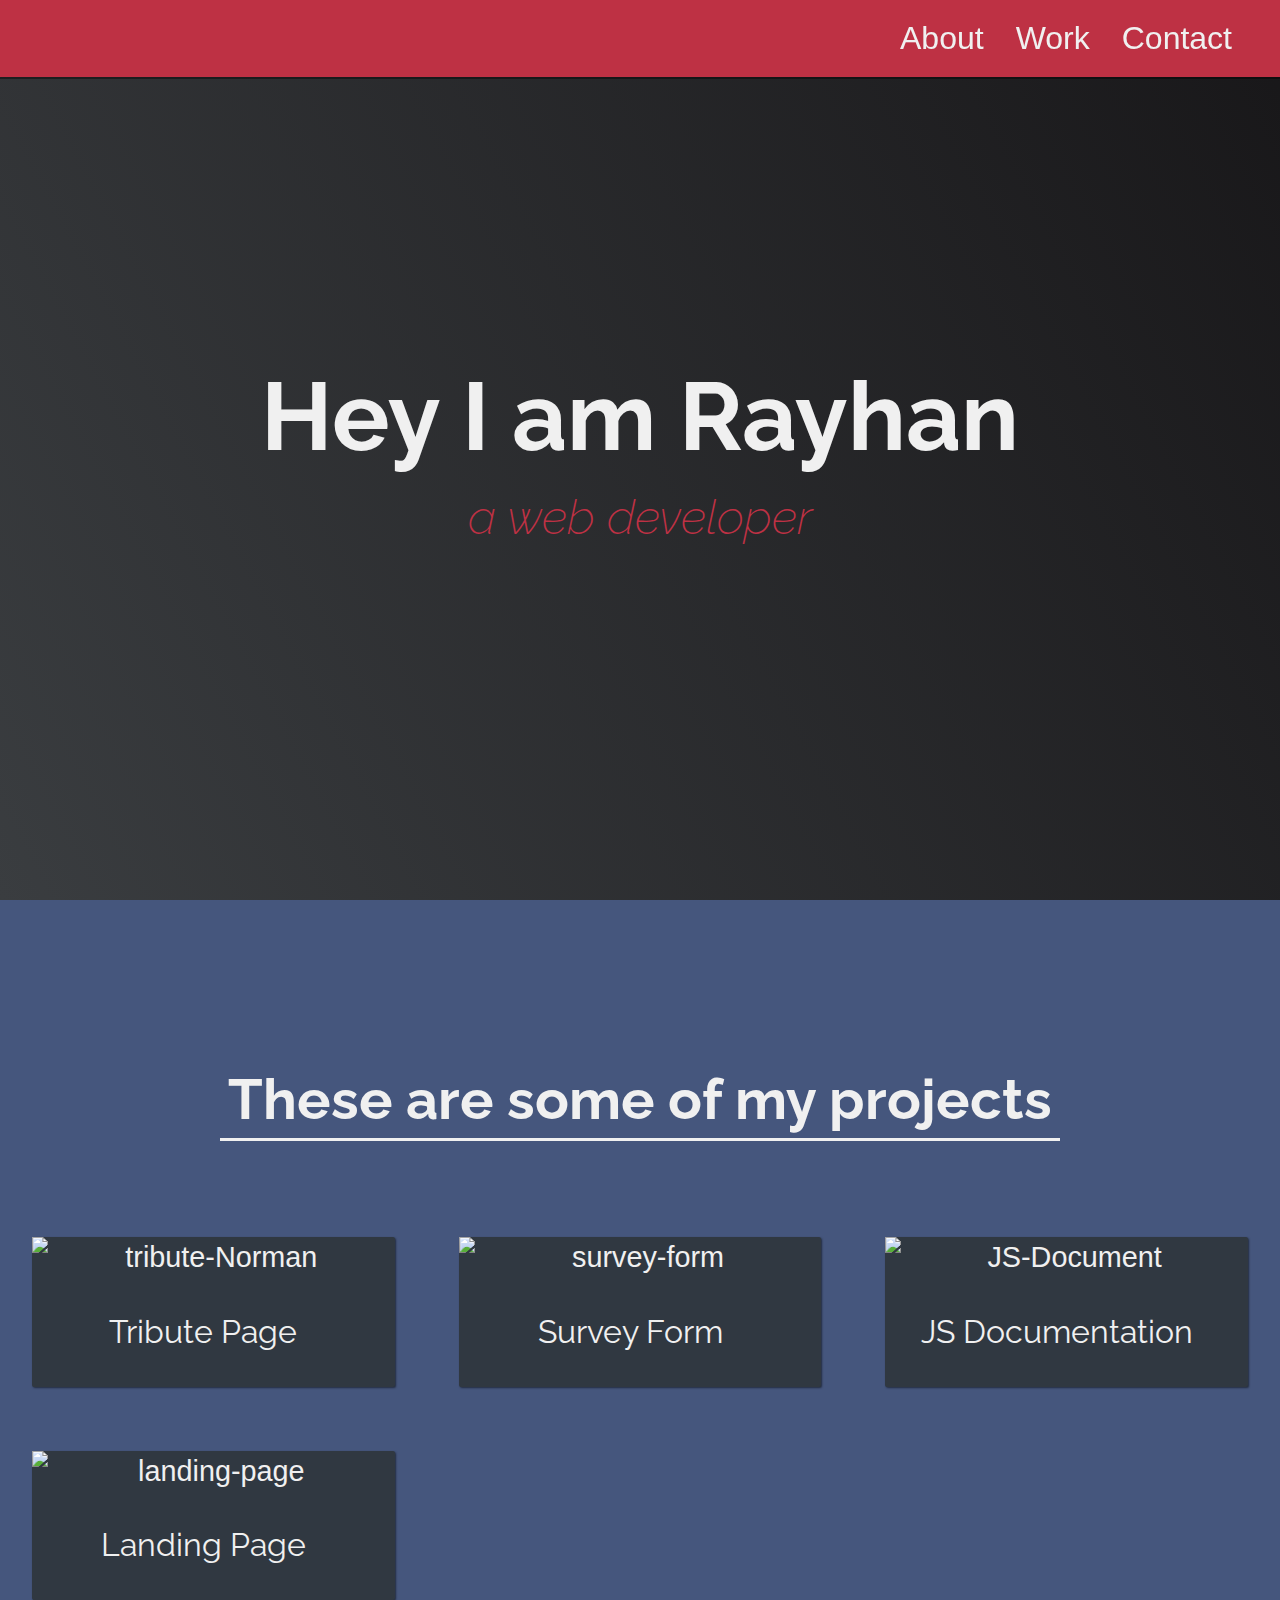
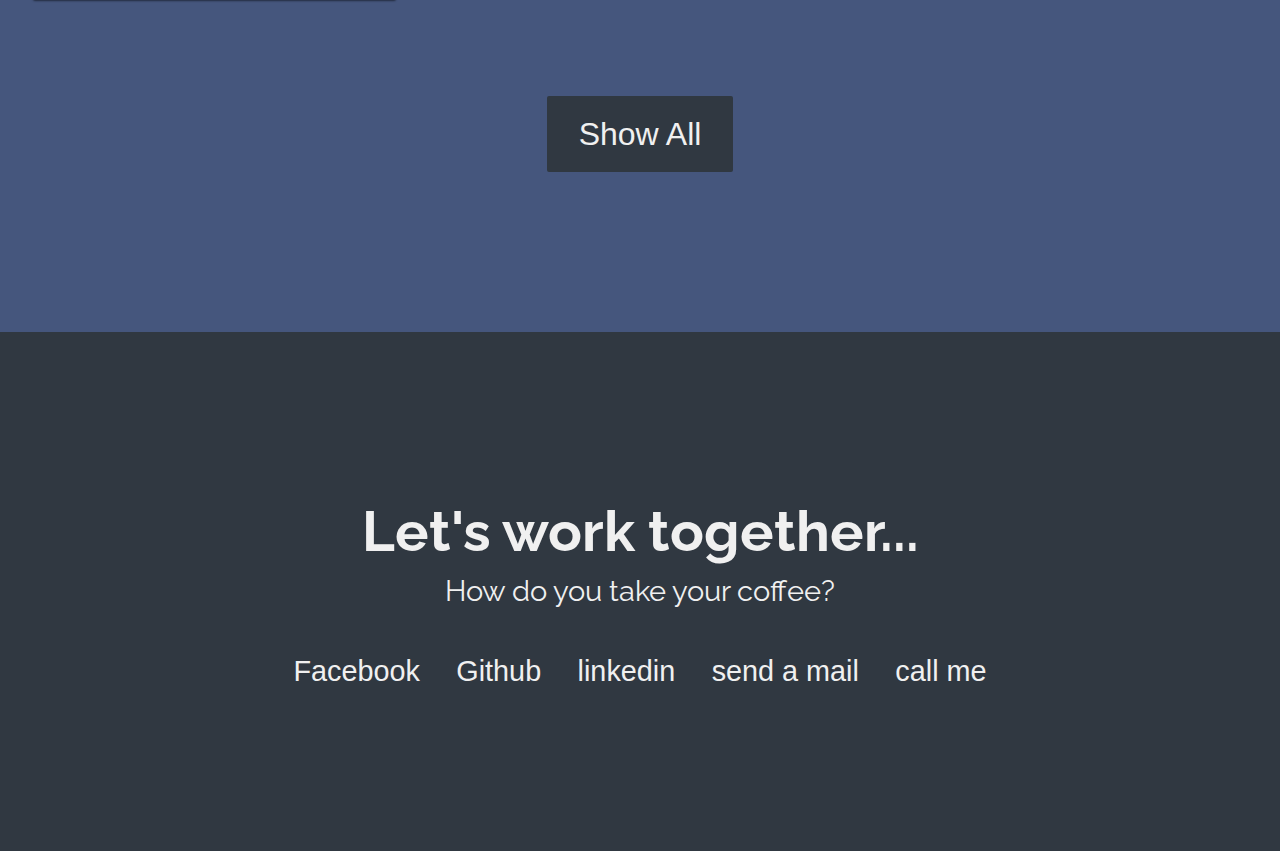
==== portfolio/index.html @ a459c606 "first commit" ====
<!DOCTYPE html>
<html lang="en">

<head>
    <meta charset="UTF-8">
    <meta http-equiv="X-UA-Compatible" content="IE=edge">
    <meta name="viewport" content="width=device-width, initial-scale=1.0">
    <title>Personal Portfolio</title>
    <link rel="stylesheet" href="style.css">
    <link rel="stylesheet" href="https://cdnjs.cloudflare.com/ajax/libs/font-awesome/6.0.0-beta2/css/all.min.css"
        integrity="sha512-YWzhKL2whUzgiheMoBFwW8CKV4qpHQAEuvilg9FAn5VJUDwKZZxkJNuGM4XkWuk94WCrrwslk8yWNGmY1EduTA=="
        crossorigin="anonymous" referrerpolicy="no-referrer" />
</head>

<body>
    <nav class="nav-bar">
        <ul>
            <li><a href="#about">About</a></li>
            <li><a href="#work">Work</a></li>
            <li><a href="#contact">Contact</a></li>
        </ul>
    </nav>
    <main>
        <section class="my-details" id="about">
            <h1>Hey I am Rayhan</h1>
            <p>a web developer</p>
        </section>
        <section class="my-work" id="work">
            <h2 class="work-section-header">These are some of my projects</h2>
            <div class="project-grid">
                <a href="https://codepen.io/Rayhan2361/pen/JjyGdQJ" target="_blank" class="project">
                    <img src="https://i.ibb.co/fFpSXgW/tribute-Norman.png" alt="tribute-Norman" class="project-image">
                    <p class="project-title">
                        <span class="code">
                            < </span>
                                Tribute Page
                                <span class="code">/></span>
                    </p>
                </a>
                <a href="https://codepen.io/Rayhan2361/pen/abydZKY" target="_blank" class="project">
                    <img src="https://i.ibb.co/h7MHyyL/survey-form.png" alt="survey-form" class="project-image">
                    <p class="project-title">
                        <span class="code">
                            < </span>
                                Survey Form
                                <span class="code">/></span>
                    </p>
                </a>
                <a href="https://codepen.io/Rayhan2361/pen/BadjOpz" target="_blank" class="project">
                    <img src="https://i.ibb.co/1K2mVCG/JS-Document.png" alt="JS-Document" class="project-image">
                    <p class="project-title">
                        <span class="code">
                            < </span>
                                JS Documentation
                                <span class="code">/></span>
                    </p>
                </a>
                <a href="https://codepen.io/Rayhan2361/pen/jOLWLYa" target="_blank" class="project">
                    <img src="https://i.ibb.co/nbY5MCx/landing-page.png" alt="landing-page" class="project-image">
                    <p class="project-title">
                        <span class="code">
                            < </span>
                                Landing Page
                                <span class="code">/></span>
                    </p>
                </a>
            </div>
            <a href="https://codepen.io/Rayhan2361" target="_blank" class="show-all-btn btn">
                Show All <i class="fas fa-angle-right"></i>
            </a>
        </section>
        <section class="social-section" id="contact">
            <h2>Let's work together...</h2>
            <p>How do you take your coffee?</p>
            <div class="contact-link-wrapper">
                <div class="contact-link contact-facebook"><a href="#" target="_blank"><i class="fab fa-facebook-square"></i>Facebook</a></div>
                <div class="contact-link contact-github"><a href="#" target="_blank"><i class="fab fa-github-square"></i>Github</a></div>
                <div class="contact-link contact-linkedin"><a href="#" target="_blank"><i class="fab fa-linkedin"></i>linkedin</a></div>
                <div class="contact-link contact-email"><a href="#" target="_blank"><i class="fas fa-envelope"></i>send a mail</a></div>
                <div class="contact-link contact-email"><a href="#" target="_blank"><i class="fas fa-mobile-alt"></i>call me</a></div>
            </div>
        </section>
    </main>
</body>

</html>
---- portfolio/style.css ----
@import url('https://fonts.googleapis.com/css2?family=Raleway:wght@300&display=swap');

* {
    padding: 0px;
    margin: 0px;
    box-sizing: border-box;
}
:root {
    --main-white: #f0f0f0;
    --main-red: #be3144;
    --main-blue: #45567d;
    --main-gray: #303841;
}
body {
    font-family: 'Poppins', sans-serif;
    font-size: 1.8rem;
    font-weight: 400;
    line-height: 1.4;
    color: var(--main-white);
}
li{
    list-style-type: none;
}
a{
    text-decoration: none;
    color: var(--main-white);
}
.nav-bar{
    position: fixed;
    top: 0;
    left: 0;
    width: 100%;
    display: flex;
    justify-content: flex-end;
    background-color: var(--main-red);
    box-shadow: 0 2px 0 rgb(0 0 0 / 40%);
    z-index: 10;
}
.nav-bar ul{
    display: flex;
    margin-right:2rem ;
}
.nav-bar a{
    display: block;
    padding: 1rem;
    font-size: 2rem;
}
.nav-bar ul li:hover {
    background-color: var(--main-blue)
}
.my-details{
    display: flex;
    flex-direction: column;
    justify-content: center;
    align-items: center;
    width: 100%;
    height: 100vh;
    background-color: var(--main-gray);
    background-image: linear-gradient(
        62deg, #3a3d40 0%, #181719 100%);
}
h1, h2, p{
    font-family: 'Raleway', sans-serif;
}
h1{
    font-size: 6rem;
}
h2{
    font-size: 3.5rem;
}
.my-details h1{
    font-family: Raleway;
    font-weight: 700;
    text-align: center;
}
.my-details p{
    font-size: 3rem;
    font-weight: 200;
    font-style: italic;
    color: var(--main-red);
}
.my-work{
    text-align: center;
    padding: 10rem 2rem;
    background: var(--main-blue);
}
.work-section-header{
    max-width: 840px;
    margin: 0 auto 6rem auto;
    border-bottom: 0.2rem solid var(--main-white);
}
.project-grid{
    display: grid;
    grid-template-columns: repeat(auto-fit, minmax(320px, 1fr));
    grid-gap: 4rem;
    width: 100%;
    max-width: 1280px;
    margin: 0 auto;
    margin-bottom: 6rem;
}
.project {
    background: var(--main-gray);
    box-shadow: 1px 1px 2px rgb(0 0 0 / 50%);
    border-radius: 2px;
}
.project-image {
    height: calc(100% - 6.8rem);
    width: 100%;
    object-fit: cover;
}
img{
    display: block;
}
.project-title {
    font-size: 2rem;
    padding: 2rem 0.5rem;
}

.code{
    color: var(--main-gray);
    transition: color 0.3s ease-out;
}
.project:hover .code{
    color: var(--main-red);
}
.show-all-btn{
    font-size: 2rem;
    background: var(--main-gray);
    transition: background 0.3s ease-out;
}

.btn{
    display: inline-block;
    padding: 1rem 2rem;
    border-radius: 2px;
}
.show-all-btn:hover{
    background-color: var(--main-red);
    cursor: pointer;
}
.show-all-btn:hover i{
    margin-left: 2px;
}
.show-all-btn > i {
    margin-left: 0px;
    transform: translateX(0);
    transition: transform 0.3s ease-out;
}
.social-section{
    background-color: var(--main-gray);
    text-align: center;
    padding: 10rem 2rem;
}
.social-section h2{
    font-family: raleway;
}
.social-section p{
    margin-bottom: 40px;
}
.contact-link-wrapper{
    width: 60%;
    margin: 0 auto;
    display: flex;
    flex-direction: row;
    justify-content: space-around;
}
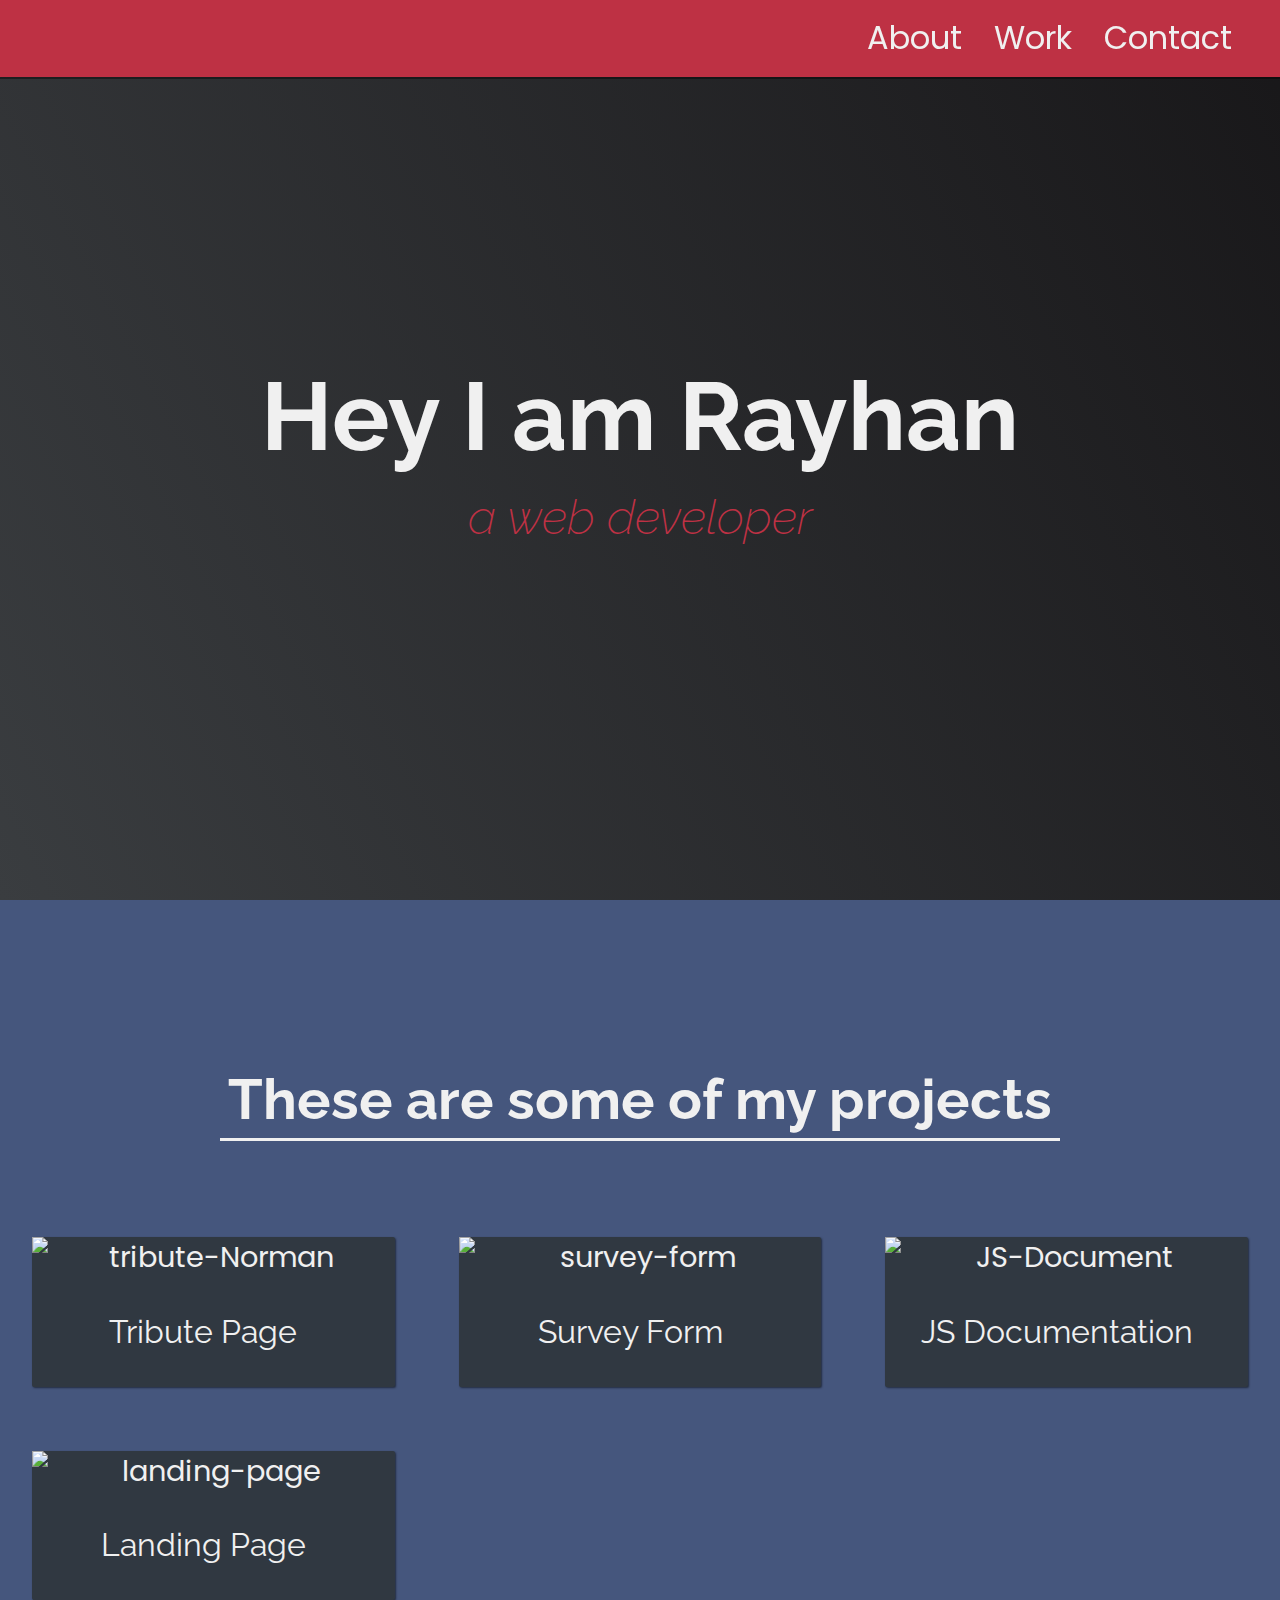
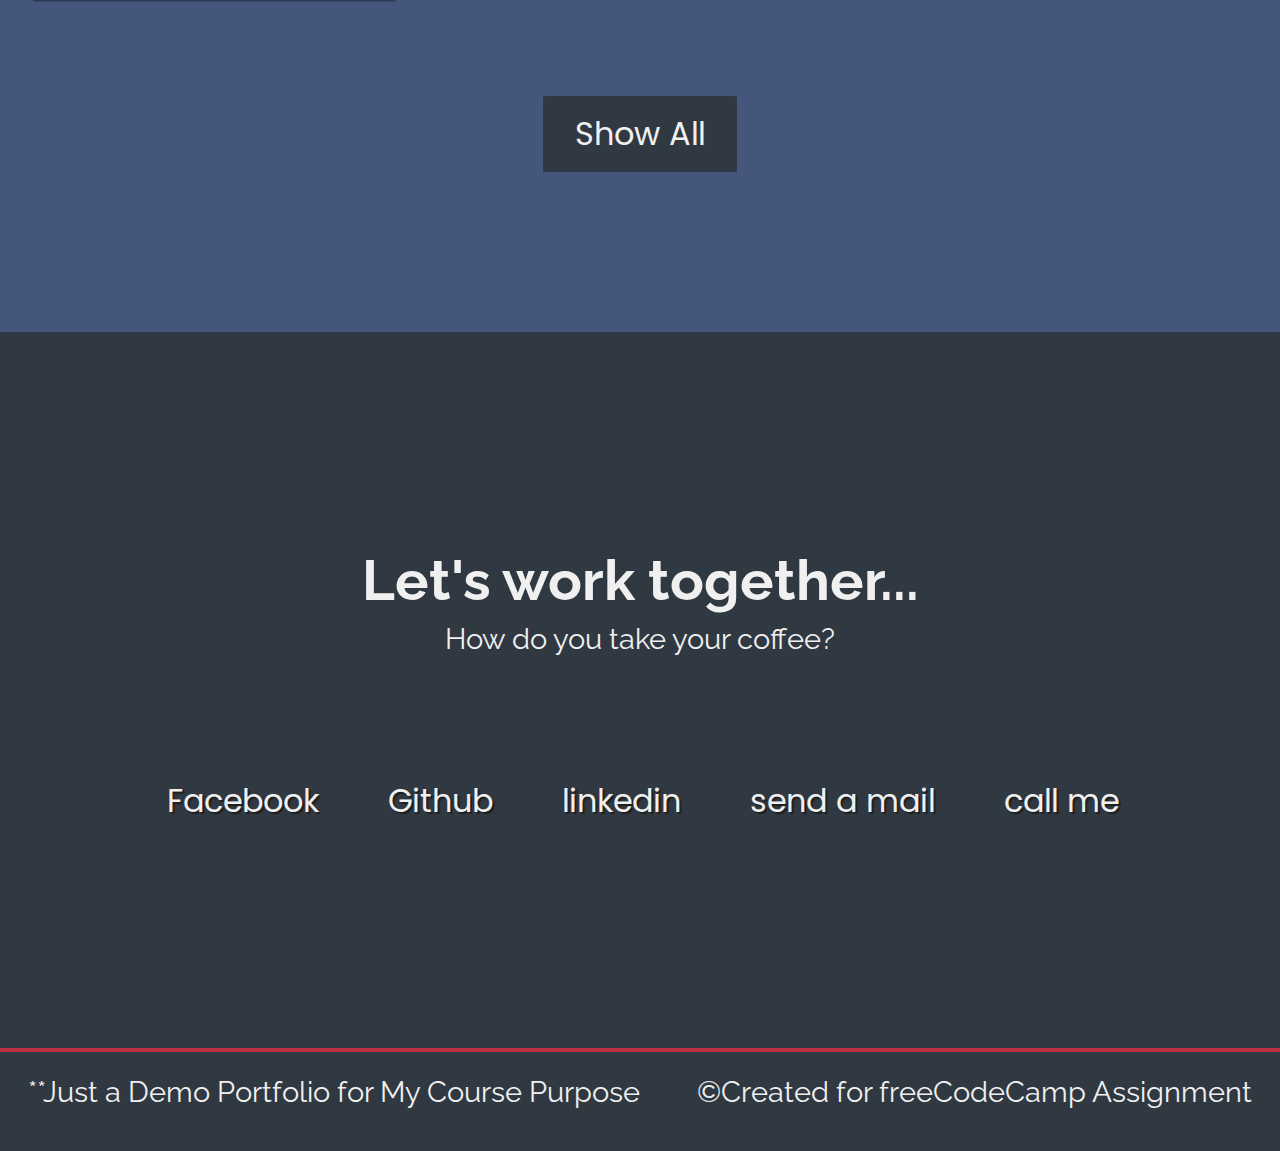
==== commit 74a4c02a: "Complete Responsive Web Design with Portfolio" ====
--- a/portfolio/index.html
+++ b/portfolio/index.html
@@ -70,17 +70,23 @@
             </a>
         </section>
         <section class="social-section" id="contact">
-            <h2>Let's work together...</h2>
-            <p>How do you take your coffee?</p>
+            <div class="social-section-header">
+                <h2>Let's work together...</h2>
+                <p>How do you take your coffee?</p>
+            </div>
             <div class="contact-link-wrapper">
-                <div class="contact-link contact-facebook"><a href="#" target="_blank"><i class="fab fa-facebook-square"></i>Facebook</a></div>
-                <div class="contact-link contact-github"><a href="#" target="_blank"><i class="fab fa-github-square"></i>Github</a></div>
-                <div class="contact-link contact-linkedin"><a href="#" target="_blank"><i class="fab fa-linkedin"></i>linkedin</a></div>
-                <div class="contact-link contact-email"><a href="#" target="_blank"><i class="fas fa-envelope"></i>send a mail</a></div>
-                <div class="contact-link contact-email"><a href="#" target="_blank"><i class="fas fa-mobile-alt"></i>call me</a></div>
+                <a class="contact-link btn" href="https://www.facebook.com/nur.mohammad.rayhan.1997/" target="_blank"><i class="fab fa-facebook-square"></i>Facebook</a>
+                <a class="contact-link btn" href="https://github.com/NMRayhan" target="_blank"><i class="fab fa-github-square"></i>Github</a>
+                <a class="contact-link btn" href="https://www.linkedin.com/in/nur-mohammad-rayhan-71a530160/" target="_blank"><i class="fab fa-linkedin"></i>linkedin</a>
+                <a class="contact-link btn" href="mailto:nurmdrayhan97@gmail.com" target="_blank"><i class="fas fa-envelope"></i>send a mail</a>
+                <a class="contact-link btn" href="callto:+8801789486271" target="_blank"><i class="fas fa-mobile-alt"></i>call me</a>
             </div>
         </section>
     </main>
+    <footer class="footer">
+        <p>**Just a Demo Portfolio for My Course Purpose</p>
+        <p>©Created for freeCodeCamp Assignment</p>
+    </footer>
 </body>
 
 </html>--- a/portfolio/style.css
+++ b/portfolio/style.css
@@ -1,16 +1,18 @@
 @import url('https://fonts.googleapis.com/css2?family=Raleway:wght@300&display=swap');
-
+@import url('https://fonts.googleapis.com/css2?family=Poppins&display=swap');
 * {
     padding: 0px;
     margin: 0px;
     box-sizing: border-box;
 }
+
 :root {
     --main-white: #f0f0f0;
     --main-red: #be3144;
     --main-blue: #45567d;
     --main-gray: #303841;
 }
+
 body {
     font-family: 'Poppins', sans-serif;
     font-size: 1.8rem;
@@ -18,14 +20,17 @@
     line-height: 1.4;
     color: var(--main-white);
 }
-li{
+
+li {
     list-style-type: none;
 }
-a{
+
+a {
     text-decoration: none;
     color: var(--main-white);
 }
-.nav-bar{
+
+.nav-bar {
     position: fixed;
     top: 0;
     left: 0;
@@ -36,19 +41,23 @@
     box-shadow: 0 2px 0 rgb(0 0 0 / 40%);
     z-index: 10;
 }
-.nav-bar ul{
-    display: flex;
-    margin-right:2rem ;
-}
-.nav-bar a{
+
+.nav-bar ul {
+    display: flex;
+    margin-right: 2rem;
+}
+
+.nav-bar a {
     display: block;
     padding: 1rem;
     font-size: 2rem;
 }
+
 .nav-bar ul li:hover {
     background-color: var(--main-blue)
 }
-.my-details{
+
+.my-details {
     display: flex;
     flex-direction: column;
     justify-content: center;
@@ -56,40 +65,47 @@
     width: 100%;
     height: 100vh;
     background-color: var(--main-gray);
-    background-image: linear-gradient(
-        62deg, #3a3d40 0%, #181719 100%);
-}
-h1, h2, p{
+    background-image: linear-gradient( 62deg, #3a3d40 0%, #181719 100%);
+}
+
+h1, h2, p {
     font-family: 'Raleway', sans-serif;
 }
-h1{
+
+h1 {
     font-size: 6rem;
 }
-h2{
+
+h2 {
     font-size: 3.5rem;
 }
-.my-details h1{
+
+.my-details h1 {
     font-family: Raleway;
     font-weight: 700;
     text-align: center;
 }
-.my-details p{
+
+.my-details p {
     font-size: 3rem;
     font-weight: 200;
     font-style: italic;
     color: var(--main-red);
 }
-.my-work{
+
+.my-work {
     text-align: center;
     padding: 10rem 2rem;
     background: var(--main-blue);
 }
-.work-section-header{
+
+.work-section-header {
     max-width: 840px;
     margin: 0 auto 6rem auto;
     border-bottom: 0.2rem solid var(--main-white);
 }
-.project-grid{
+
+.project-grid {
     display: grid;
     grid-template-columns: repeat(auto-fit, minmax(320px, 1fr));
     grid-gap: 4rem;
@@ -98,69 +114,115 @@
     margin: 0 auto;
     margin-bottom: 6rem;
 }
+
 .project {
     background: var(--main-gray);
     box-shadow: 1px 1px 2px rgb(0 0 0 / 50%);
     border-radius: 2px;
 }
+
 .project-image {
     height: calc(100% - 6.8rem);
     width: 100%;
     object-fit: cover;
 }
-img{
+
+img {
     display: block;
 }
+
 .project-title {
     font-size: 2rem;
     padding: 2rem 0.5rem;
 }
 
-.code{
+.code {
     color: var(--main-gray);
     transition: color 0.3s ease-out;
 }
-.project:hover .code{
+
+.project:hover .code {
     color: var(--main-red);
 }
-.show-all-btn{
+
+.show-all-btn {
     font-size: 2rem;
     background: var(--main-gray);
     transition: background 0.3s ease-out;
 }
 
-.btn{
+.btn {
     display: inline-block;
     padding: 1rem 2rem;
     border-radius: 2px;
 }
-.show-all-btn:hover{
+
+.show-all-btn:hover {
     background-color: var(--main-red);
     cursor: pointer;
 }
-.show-all-btn:hover i{
-    margin-left: 2px;
-}
-.show-all-btn > i {
+
+.show-all-btn:hover i {
+    transform: translateX(3px);
+}
+
+.show-all-btn>i {
     margin-left: 0px;
-    transform: translateX(0);
     transition: transform 0.3s ease-out;
 }
-.social-section{
-    background-color: var(--main-gray);
+
+.social-section {
+    display: flex;
+    flex-direction: column;
+    justify-content: center;
+    align-items: center;
     text-align: center;
-    padding: 10rem 2rem;
-}
-.social-section h2{
+    width: 100%;
+    height: 80vh;
+    padding: 0 2rem;
+    background: var(--main-gray);
+    border-bottom: 4px solid var(--main-red);
+}
+
+.social-section h2 {
     font-family: raleway;
 }
-.social-section p{
+
+.social-section p {
     margin-bottom: 40px;
 }
-.contact-link-wrapper{
-    width: 60%;
-    margin: 0 auto;
+
+.contact-link-wrapper {
+    display: flex;
+    justify-content: center;
+    width: 100%;
+    max-width: 1280px;
+    margin-top: 4rem;
+    flex-wrap: wrap;
+}
+
+.contact-link {
+    font-size: 2rem;
+    text-shadow: 2px 2px 1px #1f1f1f;
+    transition: transform 0.3s ease-out;
+    font-family: poppins;
+}
+
+.contact-link i {
+    margin-right: 5px;
+}
+.contact-link:hover{
+    transform: translateY(8px);
+}
+.footer{
     display: flex;
     flex-direction: row;
     justify-content: space-around;
+    width: 100%;
+    height: 11vh;
+    background-color: var(--main-gray);
+}
+.footer p{
+    padding: 15px 0;
+    margin-top: 5px;
 }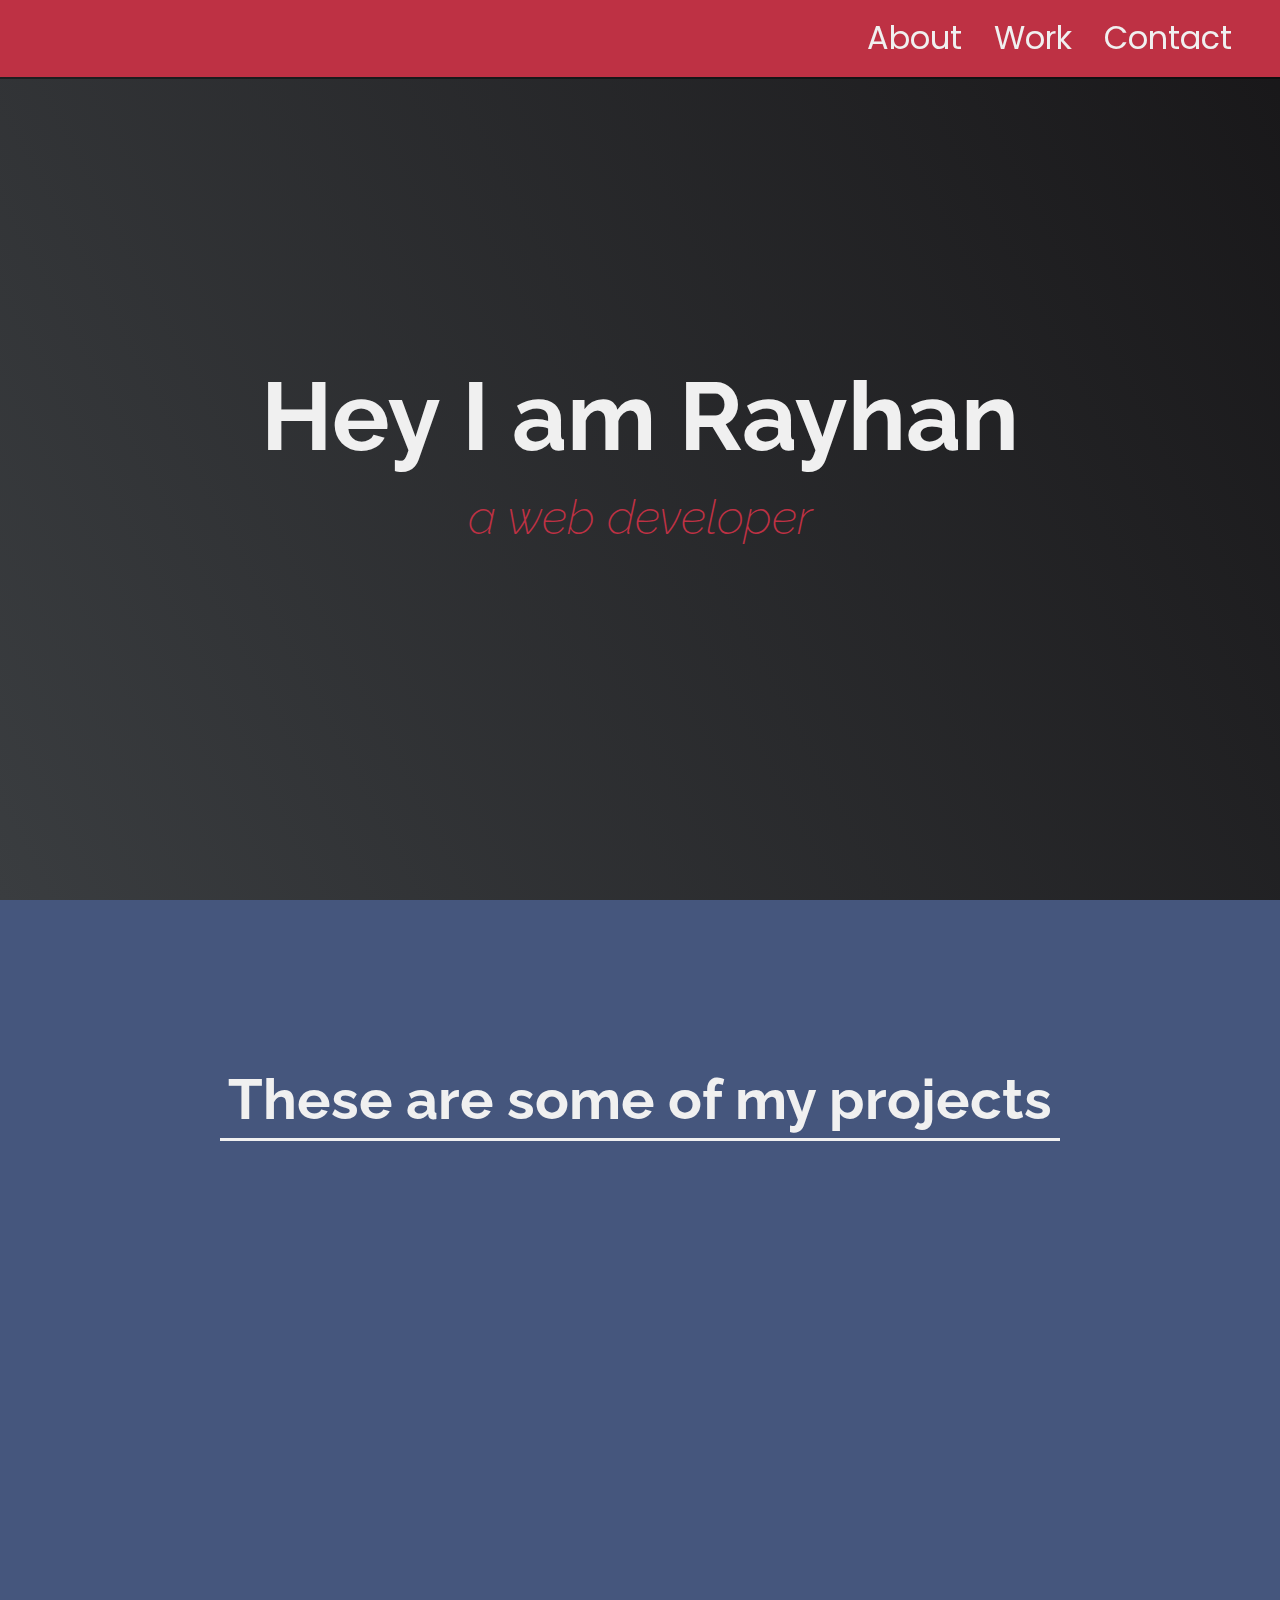
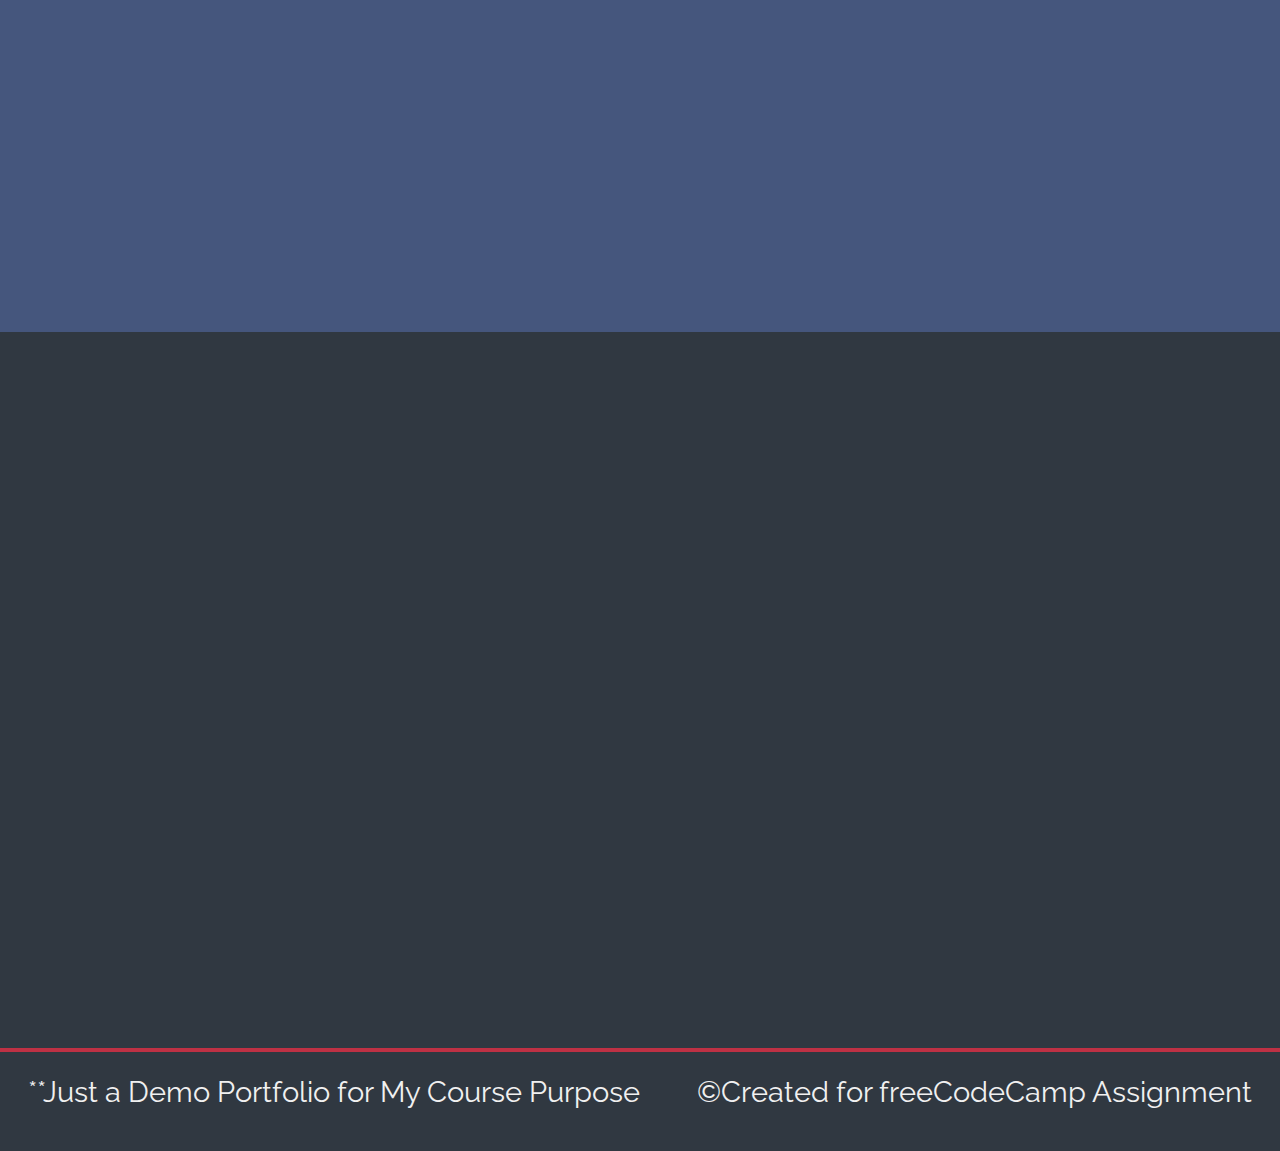
==== commit 898b2c63: "JS Scroll Smoother and Other Div Animation adding" ====
--- a/portfolio/index.html
+++ b/portfolio/index.html
@@ -10,6 +10,7 @@
     <link rel="stylesheet" href="https://cdnjs.cloudflare.com/ajax/libs/font-awesome/6.0.0-beta2/css/all.min.css"
         integrity="sha512-YWzhKL2whUzgiheMoBFwW8CKV4qpHQAEuvilg9FAn5VJUDwKZZxkJNuGM4XkWuk94WCrrwslk8yWNGmY1EduTA=="
         crossorigin="anonymous" referrerpolicy="no-referrer" />
+        <link href="https://unpkg.com/aos@2.3.1/dist/aos.css" rel="stylesheet">
 </head>
 
 <body>
@@ -28,7 +29,7 @@
         <section class="my-work" id="work">
             <h2 class="work-section-header">These are some of my projects</h2>
             <div class="project-grid">
-                <a href="https://codepen.io/Rayhan2361/pen/JjyGdQJ" target="_blank" class="project">
+                <a data-aos="fade-right" href="https://codepen.io/Rayhan2361/pen/JjyGdQJ" target="_blank" class="project">
                     <img src="https://i.ibb.co/fFpSXgW/tribute-Norman.png" alt="tribute-Norman" class="project-image">
                     <p class="project-title">
                         <span class="code">
@@ -37,7 +38,7 @@
                                 <span class="code">/></span>
                     </p>
                 </a>
-                <a href="https://codepen.io/Rayhan2361/pen/abydZKY" target="_blank" class="project">
+                <a data-aos="zoom-in" href="https://codepen.io/Rayhan2361/pen/abydZKY" target="_blank" class="project">
                     <img src="https://i.ibb.co/h7MHyyL/survey-form.png" alt="survey-form" class="project-image">
                     <p class="project-title">
                         <span class="code">
@@ -46,7 +47,7 @@
                                 <span class="code">/></span>
                     </p>
                 </a>
-                <a href="https://codepen.io/Rayhan2361/pen/BadjOpz" target="_blank" class="project">
+                <a data-aos="fade-left" href="https://codepen.io/Rayhan2361/pen/BadjOpz" target="_blank" class="project">
                     <img src="https://i.ibb.co/1K2mVCG/JS-Document.png" alt="JS-Document" class="project-image">
                     <p class="project-title">
                         <span class="code">
@@ -55,7 +56,7 @@
                                 <span class="code">/></span>
                     </p>
                 </a>
-                <a href="https://codepen.io/Rayhan2361/pen/jOLWLYa" target="_blank" class="project">
+                <a data-aos="fade-right" href="https://codepen.io/Rayhan2361/pen/jOLWLYa" target="_blank" class="project">
                     <img src="https://i.ibb.co/nbY5MCx/landing-page.png" alt="landing-page" class="project-image">
                     <p class="project-title">
                         <span class="code">
@@ -65,16 +66,16 @@
                     </p>
                 </a>
             </div>
-            <a href="https://codepen.io/Rayhan2361" target="_blank" class="show-all-btn btn">
+            <a data-aos="zoom-in" href="https://codepen.io/Rayhan2361" target="_blank" class="show-all-btn btn">
                 Show All <i class="fas fa-angle-right"></i>
             </a>
         </section>
         <section class="social-section" id="contact">
-            <div class="social-section-header">
+            <div data-aos="zoom-in-up" class="social-section-header">
                 <h2>Let's work together...</h2>
                 <p>How do you take your coffee?</p>
             </div>
-            <div class="contact-link-wrapper">
+            <div data-aos="zoom-in-down" class="contact-link-wrapper">
                 <a class="contact-link btn" href="https://www.facebook.com/nur.mohammad.rayhan.1997/" target="_blank"><i class="fab fa-facebook-square"></i>Facebook</a>
                 <a class="contact-link btn" href="https://github.com/NMRayhan" target="_blank"><i class="fab fa-github-square"></i>Github</a>
                 <a class="contact-link btn" href="https://www.linkedin.com/in/nur-mohammad-rayhan-71a530160/" target="_blank"><i class="fab fa-linkedin"></i>linkedin</a>
@@ -87,6 +88,10 @@
         <p>**Just a Demo Portfolio for My Course Purpose</p>
         <p>©Created for freeCodeCamp Assignment</p>
     </footer>
+    <script src="https://unpkg.com/aos@2.3.1/dist/aos.js"></script>
+    <script>
+        AOS.init();
+      </script>
 </body>
 
 </html>--- a/portfolio/style.css
+++ b/portfolio/style.css
@@ -6,6 +6,10 @@
     box-sizing: border-box;
 }
 
+html {
+    scroll-behavior: smooth;
+}
+
 :root {
     --main-white: #f0f0f0;
     --main-red: #be3144;
@@ -211,10 +215,12 @@
 .contact-link i {
     margin-right: 5px;
 }
-.contact-link:hover{
+
+.contact-link:hover {
     transform: translateY(8px);
 }
-.footer{
+
+.footer {
     display: flex;
     flex-direction: row;
     justify-content: space-around;
@@ -222,7 +228,8 @@
     height: 11vh;
     background-color: var(--main-gray);
 }
-.footer p{
+
+.footer p {
     padding: 15px 0;
     margin-top: 5px;
 }